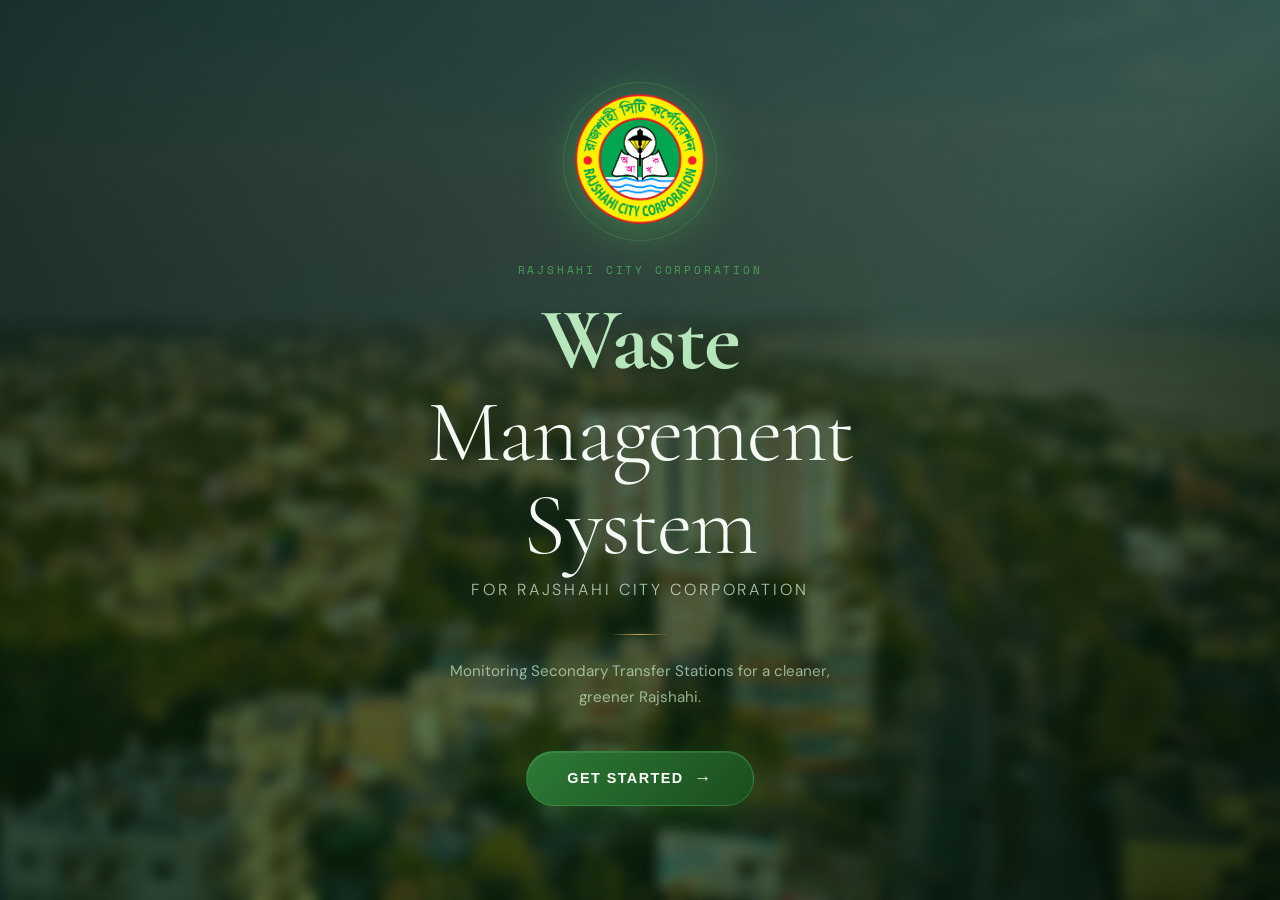
==== index.html @ 9e908b31 "initial commit" ====
<!DOCTYPE html>
<html lang="en">
<head>
<meta charset="UTF-8">
<meta name="viewport" content="width=device-width, initial-scale=1.0">
<title>Waste Management System — RCC</title>
<link rel="preconnect" href="https://fonts.googleapis.com">
<link href="https://fonts.googleapis.com/css2?family=Cormorant+Garamond:wght@300;400;600;700&family=DM+Sans:wght@300;400;500;600&family=Space+Mono&display=swap" rel="stylesheet">
<style>
:root {
  --green-deep: #0d2b0f;
  --green-mid: #1a4d1e;
  --green-accent: #2d7a35;
  --green-light: #4caf5a;
  --green-pale: #b8e6bc;
  --green-soft: #e8f5e9;
  --gold: #c9a84c;
  --gold-light: #f0d080;
  --white: #f5faf5;
  --glass: rgba(10,40,12,0.45);
  --glass-light: rgba(255,255,255,0.08);
  --radius: 20px;
  --transition: 0.35s cubic-bezier(0.4,0,0.2,1);
}

*, *::before, *::after { box-sizing: border-box; margin: 0; padding: 0; }

body {
  font-family: 'DM Sans', sans-serif;
  background: var(--green-deep);
  color: var(--white);
  overflow-x: hidden;
}

a { text-decoration: none; color: inherit; }

/* ─── PAGES ─── */
.page { display: none; min-height: 100vh; position: relative; }
.page.active { display: flex; flex-direction: column; }

/* ─── ANIMATED BG ─── */
.bg-layer {
  position: fixed; inset: 0; z-index: 0;
  background-size: cover; background-position: center;
  transition: opacity 0.6s ease;
  pointer-events: none;
}

/* ─── NAVBAR ─── */
nav {
  position: sticky; top: 0; z-index: 100;
  display: flex; align-items: center; gap: 12px;
  padding: 12px 28px;
  background: rgba(8,28,10,0.65);
  backdrop-filter: blur(24px);
  border-bottom: 1px solid rgba(100,200,110,0.15);
  animation: slideDown 0.5s ease;
}
@keyframes slideDown {
  from { transform: translateY(-100%); opacity: 0; }
  to { transform: translateY(0); opacity: 1; }
}
nav .brand {
  display: flex; align-items: center; gap: 14px; flex: 1;
}
nav .brand img {
  height: 42px; width: 42px; object-fit: contain;
  filter: drop-shadow(0 0 8px rgba(76,175,90,0.5));
  transition: transform var(--transition);
}
nav .brand img:hover { transform: scale(1.12) rotate(-3deg); }
nav .brand-text {
  font-family: 'Cormorant Garamond', serif;
  font-size: 1.05rem; font-weight: 600;
  color: var(--green-pale);
  line-height: 1.2;
  letter-spacing: 0.03em;
}
nav .brand-text span {
  display: block; font-size: 0.72rem; font-weight: 300;
  color: rgba(184,230,188,0.65); letter-spacing: 0.12em;
  text-transform: uppercase;
}
.nav-links { display: flex; gap: 8px; }
.nav-btn {
  padding: 8px 20px; border-radius: 50px;
  font-size: 0.82rem; font-weight: 500; letter-spacing: 0.05em;
  border: 1px solid rgba(76,175,90,0.35);
  background: rgba(76,175,90,0.1);
  color: var(--green-pale);
  cursor: pointer;
  transition: all var(--transition);
}
.nav-btn:hover, .nav-btn.active-nav {
  background: var(--green-accent);
  border-color: var(--green-accent);
  color: #fff;
  box-shadow: 0 0 20px rgba(45,122,53,0.5);
  transform: translateY(-1px);
}

/* ─── HOME PAGE ─── */
#page-home {
  background: url('[data-uri]') center/cover no-repeat;
  position: relative;
  justify-content: center; align-items: center;
  min-height: 100vh;
}
#page-home::before {
  content: ''; position: absolute; inset: 0;
  background: linear-gradient(135deg, rgba(5,20,7,0.82) 0%, rgba(13,43,15,0.65) 60%, rgba(5,20,7,0.88) 100%);
}
.home-content {
  position: relative; z-index: 2;
  display: flex; flex-direction: column; align-items: center;
  padding: 60px 40px;
  max-width: 720px;
  text-align: center;
  animation: fadeUp 0.9s cubic-bezier(0.4,0,0.2,1);
}
@keyframes fadeUp {
  from { opacity: 0; transform: translateY(40px); }
  to { opacity: 1; transform: translateY(0); }
}
.home-logo-wrap {
  position: relative; margin-bottom: 32px;
}
.home-logo-ring {
  position: absolute; inset: -12px;
  border-radius: 50%;
  border: 1px solid rgba(76,175,90,0.3);
  animation: pulse-ring 2.5s ease-in-out infinite;
}
@keyframes pulse-ring {
  0%, 100% { transform: scale(1); opacity: 0.5; }
  50% { transform: scale(1.08); opacity: 1; }
}
.home-logo {
  width: 130px; height: 130px; object-fit: contain;
  border-radius: 50%;
  filter: drop-shadow(0 4px 24px rgba(76,175,90,0.6));
  transition: transform var(--transition);
}
.home-logo:hover { transform: scale(1.08); }
.home-eyebrow {
  font-family: 'Space Mono', monospace;
  font-size: 0.7rem; letter-spacing: 0.25em;
  color: var(--green-light); text-transform: uppercase;
  margin-bottom: 16px;
  opacity: 0.85;
}
.home-title {
  font-family: 'Cormorant Garamond', serif;
  font-size: clamp(3rem, 7vw, 5.5rem);
  font-weight: 300; line-height: 1.05;
  color: var(--white);
  margin-bottom: 8px;
  letter-spacing: -0.02em;
}
.home-title strong {
  font-weight: 700; color: var(--green-pale);
}
.home-subtitle {
  font-size: 1rem; font-weight: 300;
  color: rgba(220,245,222,0.75);
  letter-spacing: 0.18em; text-transform: uppercase;
  margin-bottom: 10px;
}
.home-divider {
  width: 60px; height: 1px;
  background: linear-gradient(90deg, transparent, var(--gold), transparent);
  margin: 24px auto;
}
.home-tagline {
  font-size: 0.95rem; color: rgba(200,235,202,0.7);
  max-width: 420px; line-height: 1.7;
  margin-bottom: 40px;
}
.cta-btn {
  display: inline-flex; align-items: center; gap: 10px;
  padding: 16px 40px;
  background: linear-gradient(135deg, var(--green-accent), var(--green-mid));
  border: 1px solid rgba(76,175,90,0.4);
  border-radius: 50px;
  font-size: 0.9rem; font-weight: 600; letter-spacing: 0.1em;
  color: #fff; text-transform: uppercase;
  cursor: pointer;
  transition: all var(--transition);
  box-shadow: 0 8px 32px rgba(45,122,53,0.35), inset 0 1px 0 rgba(255,255,255,0.1);
  position: relative; overflow: hidden;
}
.cta-btn::after {
  content: ''; position: absolute; inset: 0;
  background: linear-gradient(135deg, rgba(255,255,255,0.12), transparent);
  opacity: 0; transition: opacity var(--transition);
}
.cta-btn:hover { transform: translateY(-3px); box-shadow: 0 16px 48px rgba(45,122,53,0.5); }
.cta-btn:hover::after { opacity: 1; }
.cta-btn:active { transform: translateY(-1px); }
.arrow-icon { font-size: 1.1rem; transition: transform var(--transition); }
.cta-btn:hover .arrow-icon { transform: translateX(4px); }

/* ─── INNER PAGES ─── */
#page-about, #page-sts, #page-map {
  background: url('[data-uri]') center/cover no-repeat fixed;
}
#page-about::before, #page-sts::before, #page-map::before {
  content: ''; position: fixed; inset: 0; z-index: 0;
  background: linear-gradient(180deg, rgba(5,18,7,0.85) 0%, rgba(10,35,12,0.78) 100%);
  pointer-events: none;
}
.page-body {
  position: relative; z-index: 1;
  flex: 1; display: flex; flex-direction: column;
  padding: 48px 32px;
  max-width: 1100px; width: 100%; margin: 0 auto;
  animation: fadeUp 0.6s ease;
}
.page-header {
  margin-bottom: 40px;
}
.page-eyebrow {
  font-family: 'Space Mono', monospace;
  font-size: 0.65rem; letter-spacing: 0.3em;
  color: var(--green-light); text-transform: uppercase;
  margin-bottom: 10px;
}
.page-title {
  font-family: 'Cormorant Garamond', serif;
  font-size: clamp(2rem, 5vw, 3.5rem);
  font-weight: 300; line-height: 1.1;
  color: var(--white);
}
.page-title strong { font-weight: 700; color: var(--green-pale); }
.page-line {
  width: 80px; height: 2px; margin-top: 16px;
  background: linear-gradient(90deg, var(--green-accent), transparent);
}

/* ─── ABOUT CARD ─── */
.about-card {
  background: rgba(10,35,12,0.55);
  backdrop-filter: blur(20px);
  border: 1px solid rgba(76,175,90,0.2);
  border-radius: var(--radius);
  padding: 40px;
  margin-bottom: 32px;
  line-height: 1.85; font-size: 0.97rem;
  color: rgba(220,245,222,0.88);
  box-shadow: 0 8px 40px rgba(0,0,0,0.3);
}
.about-card p { margin-bottom: 20px; }
.about-card ul {
  list-style: none; display: grid; gap: 16px;
  grid-template-columns: repeat(auto-fit, minmax(320px, 1fr));
  margin-top: 8px;
}
.about-card li {
  background: rgba(45,122,53,0.15);
  border: 1px solid rgba(76,175,90,0.2);
  border-left: 3px solid var(--green-accent);
  border-radius: 12px;
  padding: 18px 22px;
}
.about-card li strong {
  display: block; margin-bottom: 6px;
  color: var(--green-pale); font-size: 0.9rem;
  letter-spacing: 0.04em;
}
.btn-row {
  display: flex; gap: 16px; flex-wrap: wrap;
}
.outline-btn {
  display: inline-flex; align-items: center; gap: 8px;
  padding: 13px 32px; border-radius: 50px;
  border: 1px solid rgba(76,175,90,0.5);
  background: rgba(45,122,53,0.15);
  color: var(--green-pale); font-size: 0.88rem;
  font-weight: 600; letter-spacing: 0.08em; text-transform: uppercase;
  cursor: pointer; transition: all var(--transition);
}
.outline-btn:hover {
  background: var(--green-accent); border-color: var(--green-accent);
  color: #fff; transform: translateY(-2px);
  box-shadow: 0 8px 24px rgba(45,122,53,0.4);
}

/* ─── STS GRID ─── */
.sts-grid {
  display: grid;
  grid-template-columns: repeat(auto-fill, minmax(280px, 1fr));
  gap: 24px;
  margin-bottom: 40px;
}
.sts-card {
  background: rgba(10,35,12,0.5);
  backdrop-filter: blur(16px);
  border: 1px solid rgba(76,175,90,0.2);
  border-radius: var(--radius);
  overflow: hidden;
  cursor: pointer;
  transition: all var(--transition);
  box-shadow: 0 4px 20px rgba(0,0,0,0.25);
}
.sts-card:hover {
  transform: translateY(-6px) scale(1.01);
  border-color: rgba(76,175,90,0.5);
  box-shadow: 0 16px 48px rgba(0,0,0,0.4), 0 0 0 1px rgba(76,175,90,0.2);
}
.sts-card:active { transform: translateY(-3px) scale(1); }
.sts-card img {
  width: 100%; height: 180px; object-fit: cover;
  transition: transform 0.5s ease;
}
.sts-card:hover img { transform: scale(1.06); }
.sts-card-body { padding: 20px; }
.sts-card-name {
  font-family: 'Cormorant Garamond', serif;
  font-size: 1.15rem; font-weight: 600;
  color: var(--green-pale); margin-bottom: 6px; line-height: 1.3;
}
.sts-card-loc {
  font-size: 0.78rem; color: rgba(184,230,188,0.6);
  letter-spacing: 0.06em; font-family: 'Space Mono', monospace;
}
.sts-card-badge {
  display: inline-block; margin-top: 12px;
  padding: 4px 14px; border-radius: 20px; font-size: 0.72rem;
  background: rgba(45,122,53,0.3); color: var(--green-light);
  border: 1px solid rgba(76,175,90,0.3);
  font-weight: 500; letter-spacing: 0.06em;
}

/* ─── POPUP / MODAL ─── */
.overlay {
  position: fixed; inset: 0; z-index: 200;
  background: rgba(0,0,0,0.75);
  backdrop-filter: blur(8px);
  display: none; justify-content: center; align-items: center;
  padding: 20px;
}
.overlay.open { display: flex; }
.popup {
  background: linear-gradient(145deg, #0d2e10, #1a4d1e);
  border: 1px solid rgba(76,175,90,0.3);
  border-radius: 24px;
  width: 100%; max-width: 540px;
  max-height: 90vh; overflow-y: auto;
  box-shadow: 0 32px 80px rgba(0,0,0,0.6), 0 0 0 1px rgba(76,175,90,0.1);
  animation: popIn 0.35s cubic-bezier(0.34,1.56,0.64,1);
  scrollbar-width: thin; scrollbar-color: var(--green-accent) transparent;
}
@keyframes popIn {
  from { transform: scale(0.85) translateY(20px); opacity: 0; }
  to { transform: scale(1) translateY(0); opacity: 1; }
}
.popup-img {
  width: 100%; height: 220px; object-fit: cover;
  border-radius: 24px 24px 0 0;
}
.popup-body { padding: 28px; }
.popup-name {
  font-family: 'Cormorant Garamond', serif;
  font-size: 1.5rem; font-weight: 700;
  color: var(--green-pale); margin-bottom: 4px; line-height: 1.2;
}
.popup-loc {
  font-size: 0.78rem; color: rgba(184,230,188,0.6);
  letter-spacing: 0.08em; font-family: 'Space Mono', monospace;
  margin-bottom: 24px;
}
.popup-divider {
  height: 1px;
  background: linear-gradient(90deg, transparent, rgba(76,175,90,0.3), transparent);
  margin-bottom: 24px;
}
.info-grid { display: grid; gap: 12px; margin-bottom: 24px; }
.info-row {
  display: flex; justify-content: space-between; align-items: center;
  padding: 12px 16px; border-radius: 12px;
  background: rgba(255,255,255,0.04);
  border: 1px solid rgba(76,175,90,0.12);
}
.info-label {
  font-size: 0.78rem; letter-spacing: 0.06em;
  color: rgba(184,230,188,0.55); text-transform: uppercase;
  font-family: 'Space Mono', monospace;
}
.info-val {
  font-size: 0.92rem; font-weight: 600;
  color: var(--green-pale); font-family: 'Space Mono', monospace;
}
.status-badge {
  display: inline-block; padding: 5px 14px; border-radius: 20px;
  font-size: 0.78rem; font-weight: 600;
  letter-spacing: 0.06em;
}
.status-high { background: rgba(220,60,60,0.2); color: #ff8080; border: 1px solid rgba(220,60,60,0.3); }
.status-mid { background: rgba(255,165,0,0.2); color: #ffb84d; border: 1px solid rgba(255,165,0,0.3); }
.status-low { background: rgba(76,175,90,0.2); color: #7dd880; border: 1px solid rgba(76,175,90,0.3); }

/* fill bar */
.fill-bar-wrap {
  margin-bottom: 24px;
}
.fill-bar-label {
  display: flex; justify-content: space-between;
  font-size: 0.72rem; color: rgba(184,230,188,0.55); margin-bottom: 8px;
  font-family: 'Space Mono', monospace; letter-spacing: 0.06em;
}
.fill-bar-track {
  height: 8px; background: rgba(255,255,255,0.07); border-radius: 4px; overflow: hidden;
}
.fill-bar-fill {
  height: 100%; border-radius: 4px;
  background: linear-gradient(90deg, var(--green-accent), var(--green-light));
  transition: width 1s ease, background 1s ease;
}
.fill-high { background: linear-gradient(90deg, #c0392b, #e74c3c); }
.fill-mid { background: linear-gradient(90deg, #e67e22, #f39c12); }

.contact-btn {
  width: 100%; padding: 14px;
  background: linear-gradient(135deg, var(--green-accent), var(--green-mid));
  border: none; border-radius: 50px;
  color: #fff; font-size: 0.88rem; font-weight: 600; letter-spacing: 0.1em;
  text-transform: uppercase; cursor: pointer;
  transition: all var(--transition);
  box-shadow: 0 4px 20px rgba(45,122,53,0.35);
}
.contact-btn:hover {
  transform: translateY(-2px); box-shadow: 0 10px 30px rgba(45,122,53,0.5);
}
.close-btn {
  position: absolute; top: 16px; right: 16px;
  width: 36px; height: 36px; border-radius: 50%;
  background: rgba(255,255,255,0.1); border: 1px solid rgba(255,255,255,0.15);
  color: rgba(255,255,255,0.8); font-size: 1rem;
  cursor: pointer; display: flex; align-items: center; justify-content: center;
  transition: all var(--transition); z-index: 10;
}
.close-btn:hover { background: rgba(220,60,60,0.4); color: #fff; }
.popup { position: relative; }

/* ─── MAP ─── */
.map-hint {
  font-size: 0.75rem; color: rgba(184,230,188,0.5);
  letter-spacing: 0.06em; margin-bottom: 16px;
  font-family: 'Space Mono', monospace;
}
.map-frame {
  background: rgba(10,35,12,0.5);
  backdrop-filter: blur(16px);
  border: 1px solid rgba(76,175,90,0.2);
  border-radius: var(--radius);
  overflow: hidden;
  box-shadow: 0 8px 40px rgba(0,0,0,0.35);
  user-select: none;
}
.map-frame img {
  display: block; width: 100%;
  cursor: zoom-in;
  transition: transform 0.3s ease;
  transform-origin: center;
}

/* ─── SCROLLBAR ─── */
::-webkit-scrollbar { width: 6px; }
::-webkit-scrollbar-track { background: transparent; }
::-webkit-scrollbar-thumb { background: var(--green-accent); border-radius: 3px; }

/* ─── FOOTER ─── */
footer {
  position: relative; z-index: 1;
  text-align: center; padding: 20px;
  font-size: 0.72rem; color: rgba(184,230,188,0.35);
  letter-spacing: 0.08em;
  border-top: 1px solid rgba(76,175,90,0.08);
}
</style>
</head>
<body>

<!-- ════════════ HOME PAGE ════════════ -->
<div id="page-home" class="page active">
  <div class="home-content">
    <div class="home-logo-wrap">
      <div class="home-logo-ring"></div>
      <a href="http://erajshahi.portal.gov.bd/" target="_blank">
        <img src="[data-uri]" class="home-logo" alt="RCC Logo">
      </a>
    </div>
    <div class="home-eyebrow">Rajshahi City Corporation</div>
    <h1 class="home-title"><strong>Waste</strong> Management<br>System</h1>
    <div class="home-subtitle">for Rajshahi City Corporation</div>
    <div class="home-divider"></div>
    <p class="home-tagline">Monitoring Secondary Transfer Stations for a cleaner, greener Rajshahi.</p>
    <button class="cta-btn" onclick="navigate('about')">
      Get Started <span class="arrow-icon">→</span>
    </button>
  </div>
</div>

<!-- ════════════ ABOUT PAGE ════════════ -->
<div id="page-about" class="page">
  <nav>
    <div class="brand">
      <a href="http://erajshahi.portal.gov.bd/" target="_blank">
        <img src="[data-uri]" alt="RCC">
      </a>
      <div class="brand-text">
        Waste Management System
        <span>Rajshahi City Corporation</span>
      </div>
    </div>
    <div class="nav-links">
      <button class="nav-btn" onclick="navigate('home')">Home</button>
      <button class="nav-btn active-nav" onclick="navigate('about')">About</button>
      <button class="nav-btn" onclick="navigate('sts')">STS</button>
      <button class="nav-btn" onclick="navigate('map')">Map</button>
    </div>
  </nav>
  <div class="page-body">
    <div class="page-header">
      <div class="page-eyebrow">Overview</div>
      <h2 class="page-title">Secondary Transfer<br><strong>Stations</strong></h2>
      <div class="page-line"></div>
    </div>
    <div class="about-card">
      <p>Rajshahi City Corporation (RCC) has established multiple modern Secondary Transfer Stations (STSs) to manage daily municipal waste (~420 tons) hygienically. These stations act as intermediate storage points to efficiently transfer waste to the final landfill, aiming to reduce environmental pollution in residential areas.</p>
      <ul>
        <li><strong>Modernization Initiative</strong>RCC plans to construct 30 STSs in phases to upgrade waste management from traditional dumping methods.</li>
        <li><strong>Key Locations</strong>Existing modern STSs are in Terakhadia, Kazla, Sapura, Paba, Seroil Railway Station, Kashiadanga, Padma, and Shalbagan.</li>
        <li><strong>Functionality</strong>Crucial nodes where waste is collected, temporarily stored, and transferred — minimizing disposal in public areas.</li>
        <li><strong>Recent Developments</strong>New stations have been opened to meet growing city demands, with ongoing operational improvements.</li>
      </ul>
    </div>
    <div class="btn-row">
      <button class="outline-btn" onclick="navigate('sts')">🗺 Find STSs</button>
      <button class="outline-btn" onclick="navigate('map')">📍 See Map</button>
    </div>
  </div>
  <footer>© Rajshahi City Corporation — Waste Management System</footer>
</div>

<!-- ════════════ STS PAGE ════════════ -->
<div id="page-sts" class="page">
  <nav>
    <div class="brand">
      <a href="http://erajshahi.portal.gov.bd/" target="_blank">
        <img src="[data-uri]" alt="RCC">
      </a>
      <div class="brand-text">
        Waste Management System
        <span>Rajshahi City Corporation</span>
      </div>
    </div>
    <div class="nav-links">
      <button class="nav-btn" onclick="navigate('home')">Home</button>
      <button class="nav-btn" onclick="navigate('about')">About</button>
      <button class="nav-btn active-nav" onclick="navigate('sts')">STS</button>
      <button class="nav-btn" onclick="navigate('map')">Map</button>
    </div>
  </nav>
  <div class="page-body">
    <div class="page-header">
      <div class="page-eyebrow">Live Monitoring</div>
      <h2 class="page-title">Transfer<br><strong>Stations</strong></h2>
      <div class="page-line"></div>
    </div>
    <div class="sts-grid">
      <div class="sts-card" onclick="openPopup(0)">
        <img src="[data-uri]" alt="Bulonpur STS">
        <div class="sts-card-body">
          <div class="sts-card-name">Bulonpur Secondary Transfer Station</div>
          <div class="sts-card-loc">📍 Bulonpur, Rajshahi</div>
          <div class="sts-card-badge">Clearance: 12:00 PM</div>
        </div>
      </div>
      <div class="sts-card" onclick="openPopup(1)">
        <img src="[data-uri]" alt="Railway STS">
        <div class="sts-card-body">
          <div class="sts-card-name">Railway Secondary Transfer Station</div>
          <div class="sts-card-loc">📍 Station Road, Rajshahi</div>
          <div class="sts-card-badge">Clearance: 1:00 PM</div>
        </div>
      </div>
    </div>
  </div>
  <footer>© Rajshahi City Corporation — Waste Management System</footer>
</div>

<!-- Popup 0 -->
<div class="overlay" id="overlay0" onclick="outsideClose(event, 0)">
  <div class="popup" id="popup0">
    <button class="close-btn" onclick="closePopup(0)">✕</button>
    <img src="[data-uri]" class="popup-img" alt="Bulonpur STS">
    <div class="popup-body">
      <div class="popup-name">Bulonpur Secondary Transfer Station</div>
      <div class="popup-loc">📍 Bulonpur, Rajshahi</div>
      <div class="popup-divider"></div>
      <div class="fill-bar-wrap">
        <div class="fill-bar-label">
          <span>Fill Level</span>
          <span id="pct0">–</span>
        </div>
        <div class="fill-bar-track">
          <div class="fill-bar-fill" id="bar0" style="width:0%"></div>
        </div>
      </div>
      <div class="info-grid">
        <div class="info-row">
          <span class="info-label">Clearance Time</span>
          <span class="info-val" id="fixed_time0">12:00:00 pm</span>
        </div>
        <div class="info-row">
          <span class="info-label">Current Time</span>
          <span class="info-val" id="current_time0">–</span>
        </div>
        <div class="info-row">
          <span class="info-label">Next Clearance In</span>
          <span class="info-val" id="next_clear0">–</span>
        </div>
        <div class="info-row">
          <span class="info-label">Status</span>
          <span class="info-val" id="status0">–</span>
        </div>
      </div>
      <button class="contact-btn">Contact Station</button>
    </div>
  </div>
</div>

<!-- Popup 1 -->
<div class="overlay" id="overlay1" onclick="outsideClose(event, 1)">
  <div class="popup" id="popup1">
    <button class="close-btn" onclick="closePopup(1)">✕</button>
    <img src="[data-uri]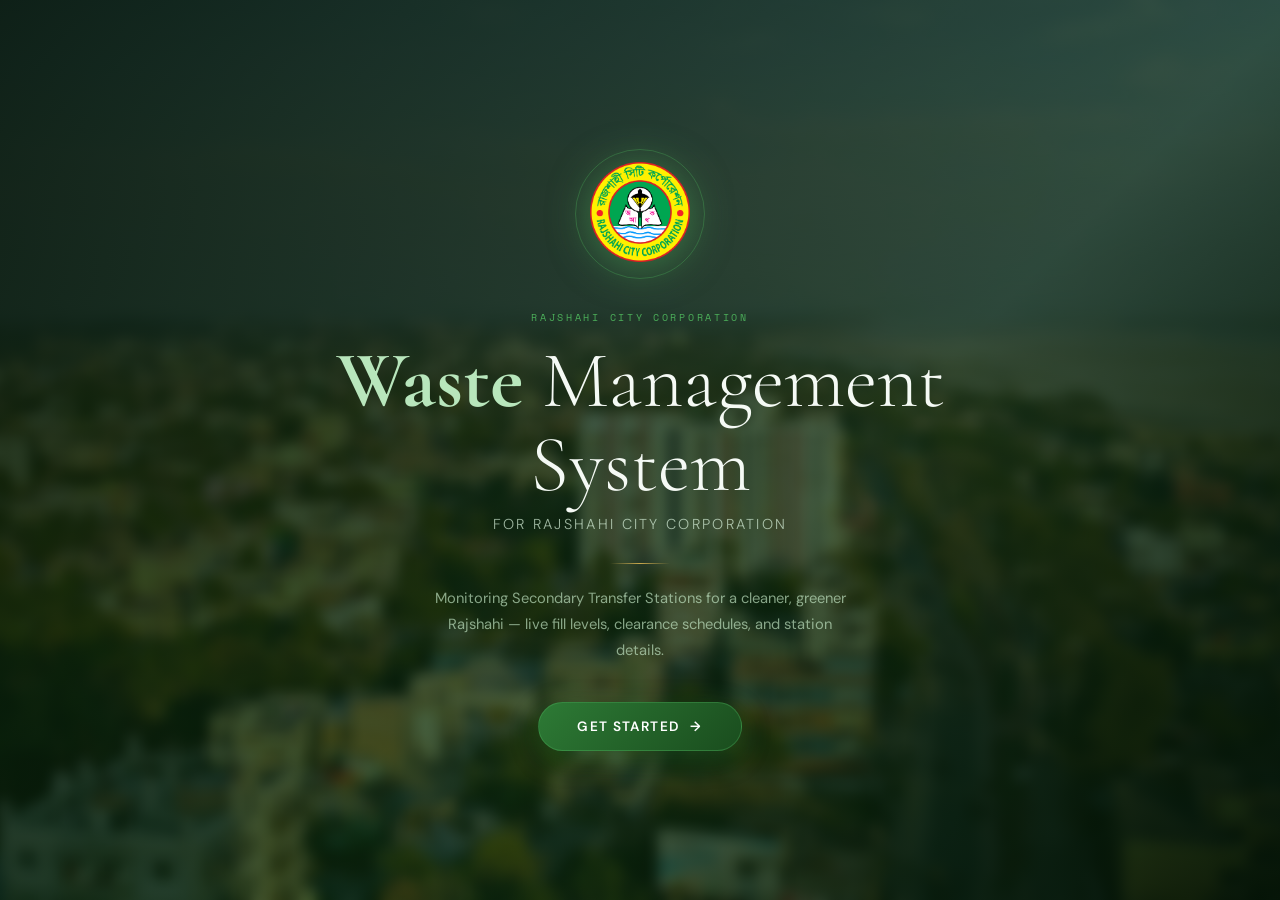
